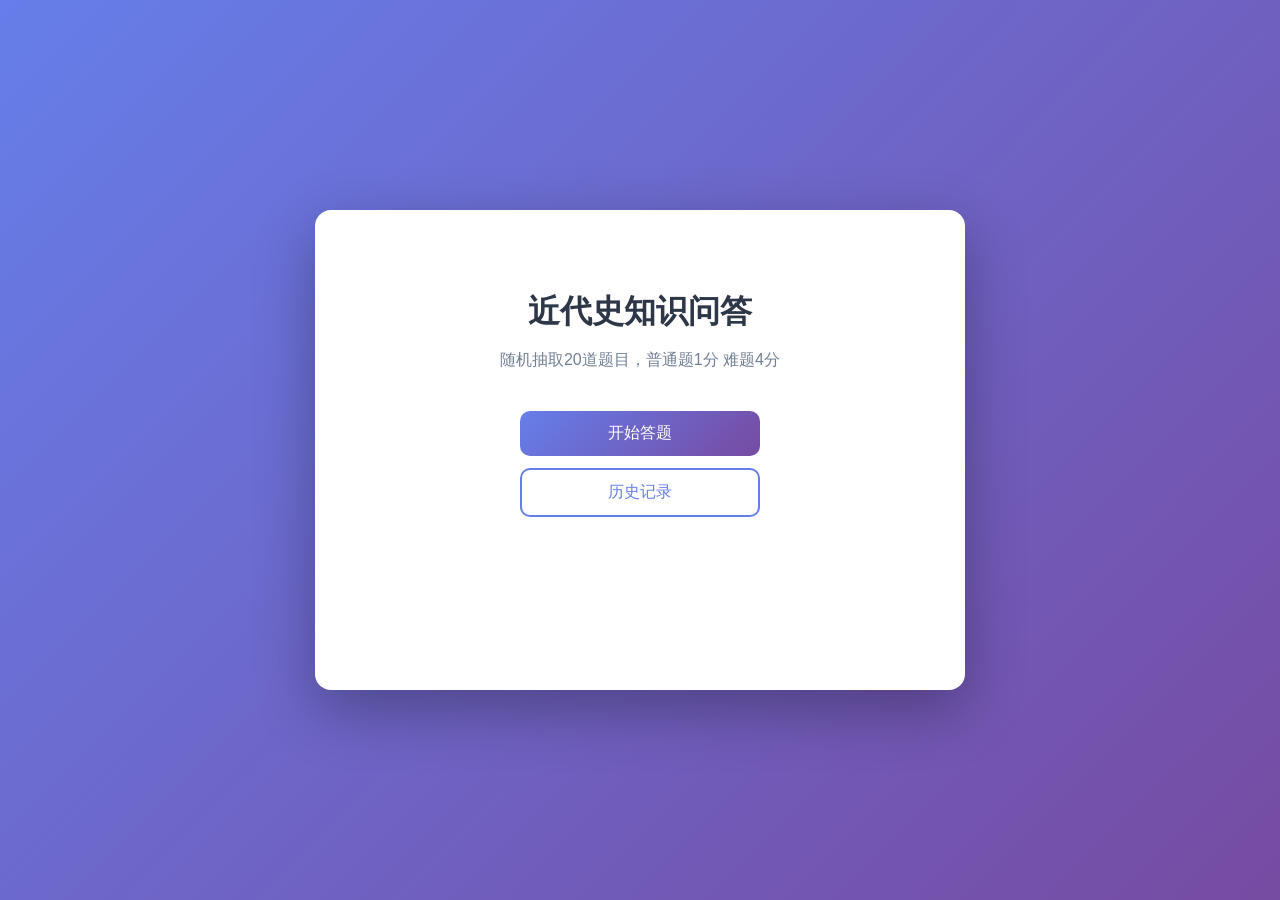
==== page2/index.html @ f069a99b "Add files via upload" ====
<!DOCTYPE html>
<html lang="zh-CN">
<head>
    <meta charset="UTF-8">
    <meta name="viewport" content="width=device-width, initial-scale=1.0">
    <title>近代史知识问答</title>
    <link rel="stylesheet" href="style.css">
</head>
<body>
    <div class="game-container">
        <div class="start-screen" id="startScreen">
            <h1>近代史知识问答</h1>
            <p class="start-desc">随机抽取20道题目，普通题1分 难题4分</p>
            <div class="start-buttons">
                <button class="btn-primary" id="startBtn">开始答题</button>
                <button class="btn-secondary hidden" id="continueBtn">继续答题</button>
                <button class="btn-secondary" id="historyBtn">历史记录</button>
            </div>
        </div>
        <div class="game-body hidden" id="gameBody">
            <header class="game-header">
                <div class="game-stats">
                    <span class="score">得分: <span id="score">0</span></span>
                    <span class="progress">第 <span id="current">1</span> / 20 题</span>
                </div>
                <div class="progress-bar">
                    <div class="progress-fill" id="progressFill"></div>
                </div>
            </header>
            <main class="game-main">
                <div class="question-tag" id="questionTag"></div>
                <h2 class="question-text" id="questionText"></h2>
                <div class="options-list" id="optionsList"></div>
            </main>
            <footer class="game-footer">
                <button class="btn-next" id="nextBtn" disabled>下一题</button>
            </footer>
        </div>
        <div class="result-modal hidden" id="resultModal">
            <div class="result-content">
                <h2>答题结束</h2>
                <p class="final-score">最终得分: <span id="finalScore">0</span></p>
                <div class="result-buttons">
                    <button class="btn-primary" id="restartBtn">再来一次</button>
                    <button class="btn-secondary" id="backHomeBtn">回到首页</button>
                </div>
            </div>
        </div>
        <div class="history-modal hidden" id="historyModal">
            <div class="history-content">
                <h2>答题记录</h2>
                <div class="history-list" id="historyList"></div>
                <div class="history-buttons">
                    <button class="btn-secondary" id="clearHistoryBtn">清空记录</button>
                    <button class="btn-primary" id="closeHistoryBtn">关闭</button>
                </div>
            </div>
        </div>
    </div>
    <script src="script.js"></script>
</body>
</html>
---- page2/style.css ----
* {
    margin: 0;
    padding: 0;
    box-sizing: border-box;
}

body {
    font-family: -apple-system, BlinkMacSystemFont, "Segoe UI", Roboto, "Helvetica Neue", Arial, sans-serif;
    background: linear-gradient(135deg, #667eea 0%, #764ba2 100%);
    min-height: 100vh;
    display: flex;
    align-items: center;
    justify-content: center;
    padding: 20px;
    color: #333;
}

.game-container {
    background: #fff;
    width: 100%;
    max-width: 650px;
    border-radius: 16px;
    box-shadow: 0 20px 60px rgba(0, 0, 0, 0.3);
    overflow: hidden;
    position: relative;
    min-height: 480px;
}

.start-screen {
    display: flex;
    flex-direction: column;
    align-items: center;
    justify-content: center;
    padding: 80px 40px;
    text-align: center;
}

.start-screen h1 {
    font-size: 32px;
    font-weight: 600;
    color: #2d3748;
    margin-bottom: 16px;
}

.start-desc {
    font-size: 16px;
    color: #718096;
    margin-bottom: 40px;
}

.start-buttons {
    display: flex;
    flex-direction: column;
    gap: 12px;
    width: 100%;
    max-width: 240px;
}

.btn-primary {
    padding: 12px 28px;
    border: none;
    border-radius: 10px;
    background: linear-gradient(135deg, #667eea, #764ba2);
    color: #fff;
    font-size: 16px;
    font-weight: 500;
    cursor: pointer;
    transition: all 0.2s ease;
}

.btn-primary:hover {
    transform: translateY(-2px);
    box-shadow: 0 8px 20px rgba(102, 126, 234, 0.4);
}

.btn-secondary {
    padding: 12px 28px;
    border: 2px solid #667eea;
    border-radius: 10px;
    background: #fff;
    color: #667eea;
    font-size: 16px;
    font-weight: 500;
    cursor: pointer;
    transition: all 0.2s ease;
}

.btn-secondary:hover {
    background: #f7fafc;
}

.hidden {
    display: none !important;
}

.game-header {
    padding: 24px 32px;
    border-bottom: 1px solid #f0f0f0;
}

.game-stats {
    display: flex;
    justify-content: space-between;
    margin-bottom: 12px;
    font-size: 14px;
    color: #718096;
    font-weight: 500;
}

.progress-bar {
    width: 100%;
    height: 6px;
    background: #edf2f7;
    border-radius: 3px;
    overflow: hidden;
}

.progress-fill {
    height: 100%;
    width: 5%;
    background: linear-gradient(90deg, #667eea, #764ba2);
    border-radius: 3px;
    transition: width 0.3s ease;
}

.game-main {
    padding: 32px;
    min-height: 280px;
}

.question-tag {
    display: inline-block;
    padding: 4px 12px;
    border-radius: 6px;
    font-size: 13px;
    font-weight: 500;
    margin-bottom: 16px;
}

.question-tag.normal {
    background: #ebf4ff;
    color: #2b6cb0;
}

.question-tag.hard {
    background: #fff5e6;
    color: #c05621;
}

.question-text {
    font-size: 18px;
    font-weight: 500;
    line-height: 1.6;
    margin-bottom: 24px;
    color: #2d3748;
}

.options-list {
    display: flex;
    flex-direction: column;
    gap: 12px;
}

.option-item {
    padding: 14px 18px;
    border: 2px solid #e2e8f0;
    border-radius: 10px;
    cursor: pointer;
    transition: all 0.2s ease;
    font-size: 15px;
    line-height: 1.5;
    background: #fafafa;
}

.option-item:hover {
    border-color: #667eea;
    background: #f7fafc;
    transform: translateY(-1px);
}

.option-item.correct {
    border-color: #38a169;
    background: #f0fff4;
    color: #22543d;
}

.option-item.wrong {
    border-color: #e53e3e;
    background: #fff5f5;
    color: #742a2a;
}

.option-item.disabled {
    pointer-events: none;
}

.game-footer {
    padding: 20px 32px;
    border-top: 1px solid #f0f0f0;
    display: flex;
    justify-content: flex-end;
}

.btn-next {
    padding: 10px 28px;
    border: none;
    border-radius: 8px;
    background: #667eea;
    color: #fff;
    font-size: 15px;
    font-weight: 500;
    cursor: pointer;
    transition: all 0.2s ease;
}

.btn-next:disabled {
    background: #cbd5e0;
    cursor: not-allowed;
}

.btn-next:not(:disabled):hover {
    background: #5a67d8;
    transform: translateY(-1px);
}

.result-modal, .history-modal {
    position: absolute;
    top: 0;
    left: 0;
    width: 100%;
    height: 100%;
    background: rgba(255, 255, 255, 0.98);
    display: flex;
    align-items: center;
    justify-content: center;
    z-index: 10;
}

.result-content, .history-content {
    text-align: center;
    width: 100%;
    max-width: 400px;
    padding: 20px;
}

.result-content h2, .history-content h2 {
    font-size: 28px;
    margin-bottom: 16px;
    color: #2d3748;
}

.final-score {
    font-size: 18px;
    margin-bottom: 32px;
    color: #4a5568;
}

.result-buttons, .history-buttons {
    display: flex;
    flex-direction: column;
    gap: 12px;
    width: 240px;
    margin: 0 auto;
}

.history-list {
    max-height: 280px;
    overflow-y: auto;
    margin-bottom: 24px;
    text-align: left;
    border: 1px solid #edf2f7;
    border-radius: 8px;
}

.history-item {
    padding: 12px 16px;
    border-bottom: 1px solid #edf2f7;
    display: flex;
    justify-content: space-between;
    font-size: 14px;
    color: #4a5568;
}

.history-item:last-child {
    border-bottom: none;
}

.history-item .score-text {
    font-weight: 600;
    color: #667eea;
}

.empty-tip {
    padding: 40px 20px;
    color: #a0aec0;
    font-size: 14px;
    text-align: center;
}

@media (max-width: 480px) {
    .start-screen {
        padding: 60px 24px;
    }
    .game-header {
        padding: 20px;
    }
    .game-main {
        padding: 24px 20px;
    }
    .game-footer {
        padding: 16px 20px;
    }
    .question-text {
        font-size: 16px;
    }
}
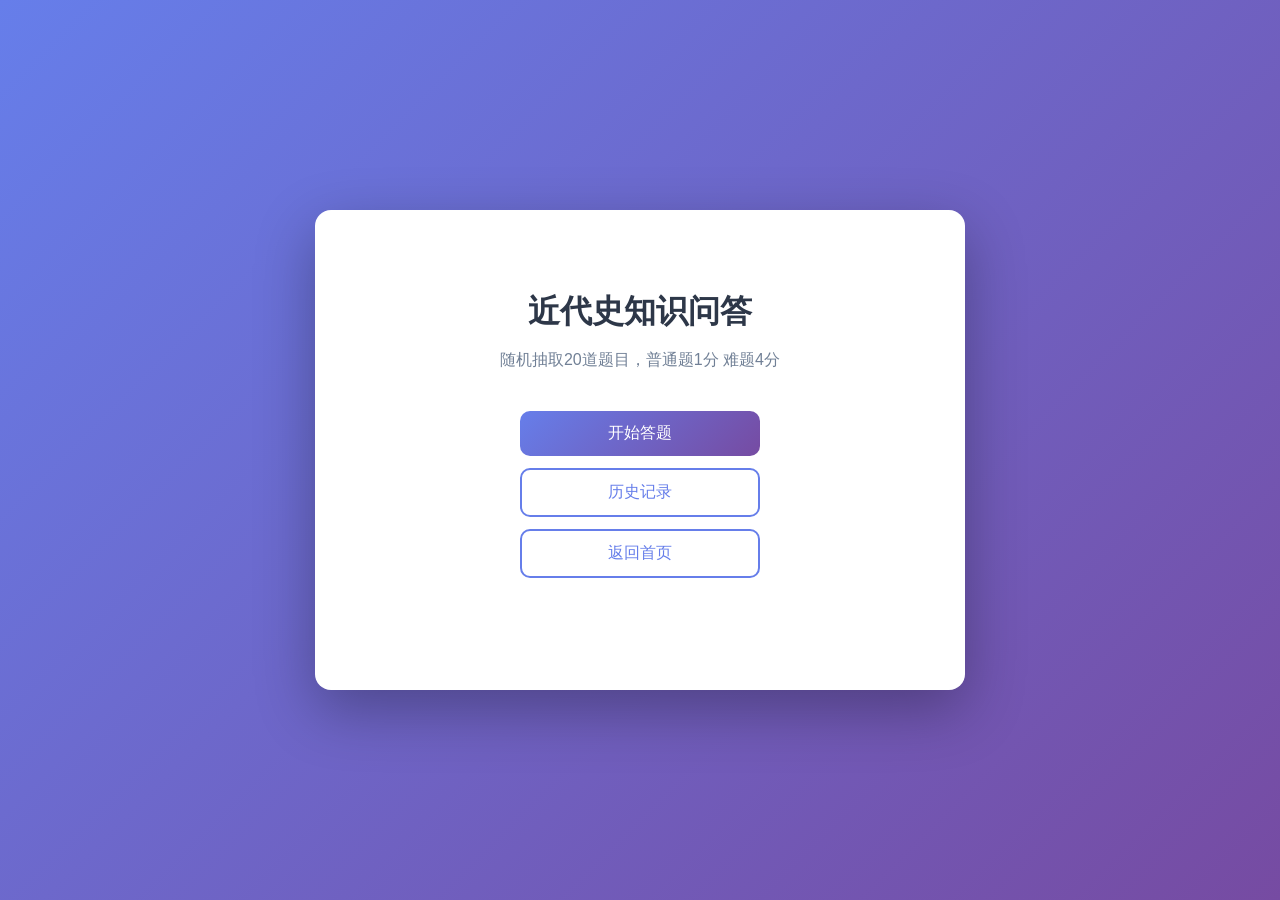
==== commit c7fdbb64: "Add files via upload" ====
--- a/page2/index.html
+++ b/page2/index.html
@@ -15,6 +15,7 @@
                 <button class="btn-primary" id="startBtn">开始答题</button>
                 <button class="btn-secondary hidden" id="continueBtn">继续答题</button>
                 <button class="btn-secondary" id="historyBtn">历史记录</button>
+                <button class="btn-secondary" onclick="location.href='https://Xjw20.github.io/X/'">返回首页</button>
             </div>
         </div>
         <div class="game-body hidden" id="gameBody">
@@ -33,6 +34,7 @@
                 <div class="options-list" id="optionsList"></div>
             </main>
             <footer class="game-footer">
+                <button class="btn-prev" id="prevBtn" disabled>上一题</button>
                 <button class="btn-next" id="nextBtn" disabled>下一题</button>
             </footer>
         </div>
--- a/page2/style.css
+++ b/page2/style.css
@@ -135,6 +135,11 @@
     font-size: 13px;
     font-weight: 500;
     margin-bottom: 16px;
+}
+
+.question-tag.easy {
+    background: #f0fff4;
+    color: #2f855a;
 }
 
 .question-tag.normal {
@@ -198,10 +203,11 @@
     padding: 20px 32px;
     border-top: 1px solid #f0f0f0;
     display: flex;
-    justify-content: flex-end;
-}
-
-.btn-next {
+    justify-content: space-between;
+    gap: 12px;
+}
+
+.btn-prev, .btn-next {
     padding: 10px 28px;
     border: none;
     border-radius: 8px;
@@ -213,11 +219,12 @@
     transition: all 0.2s ease;
 }
 
-.btn-next:disabled {
+.btn-prev:disabled, .btn-next:disabled {
     background: #cbd5e0;
     cursor: not-allowed;
 }
 
+.btn-prev:not(:disabled):hover,
 .btn-next:not(:disabled):hover {
     background: #5a67d8;
     transform: translateY(-1px);
